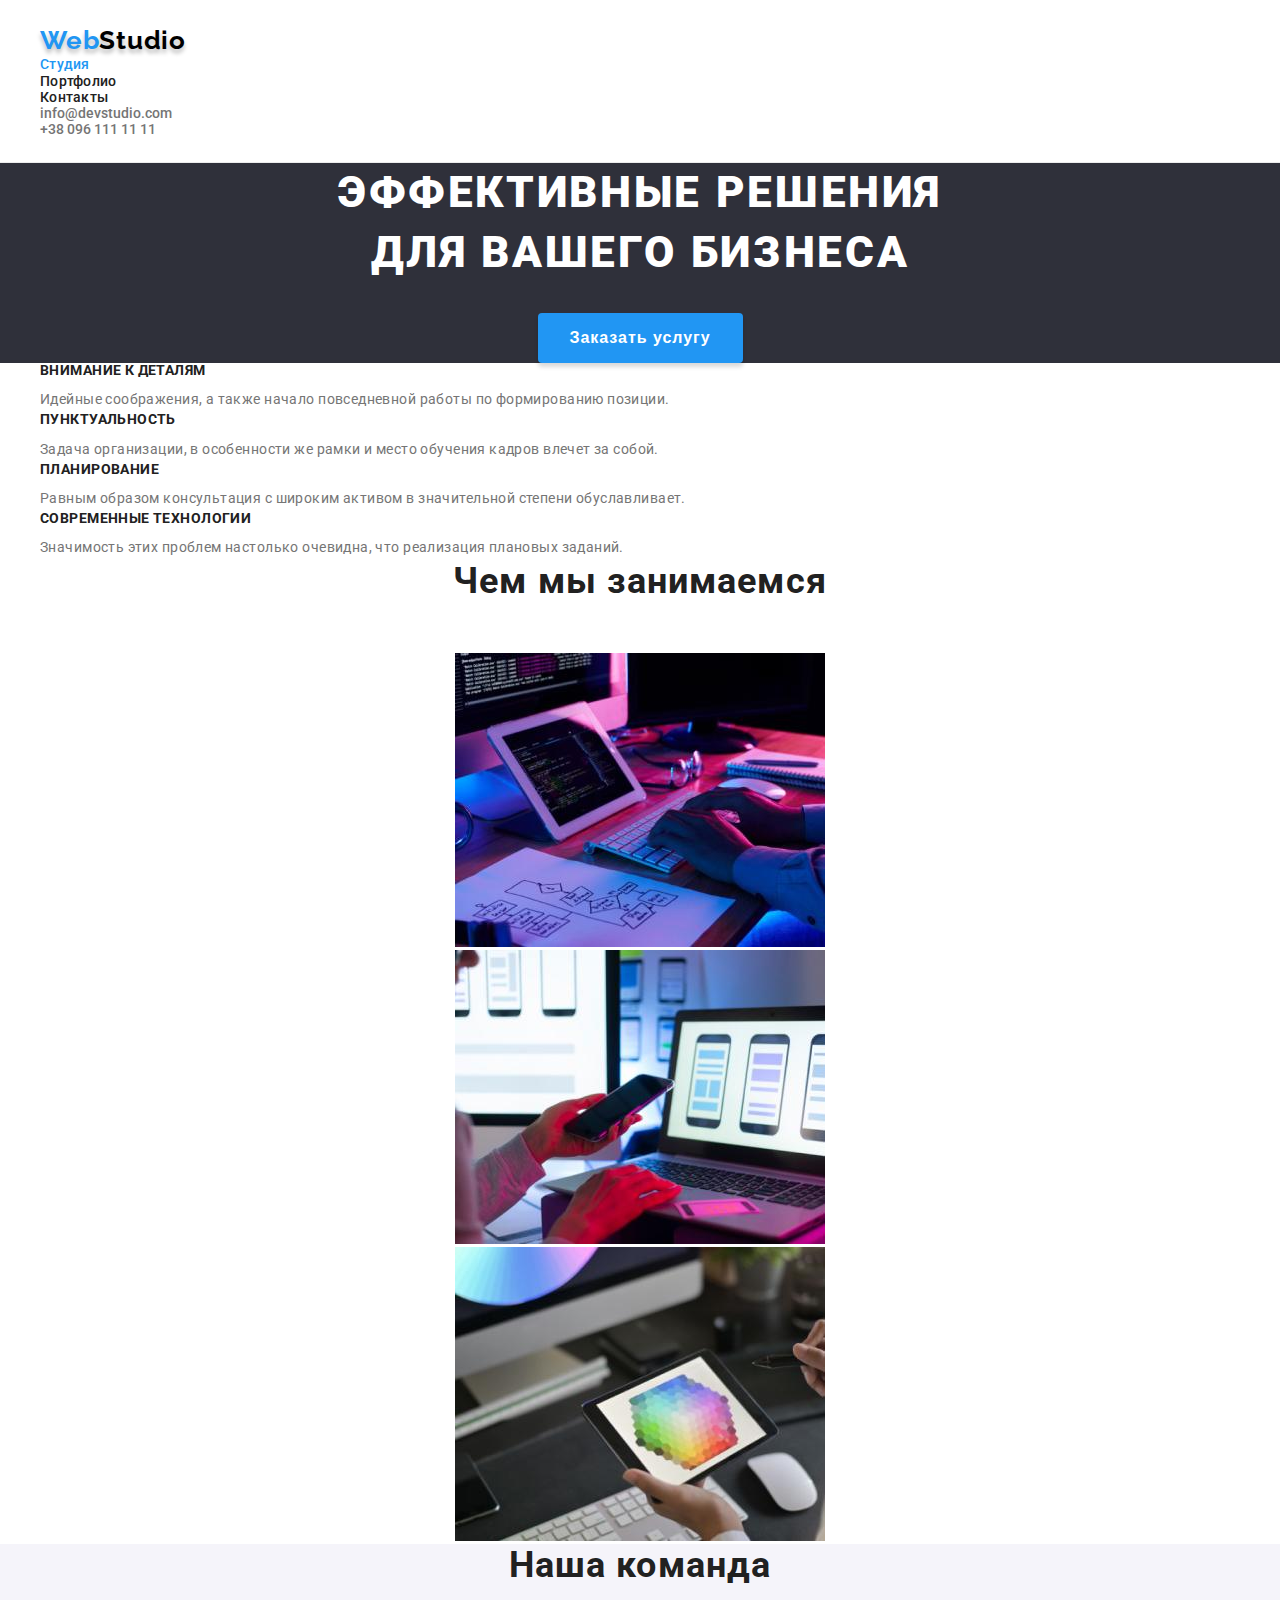
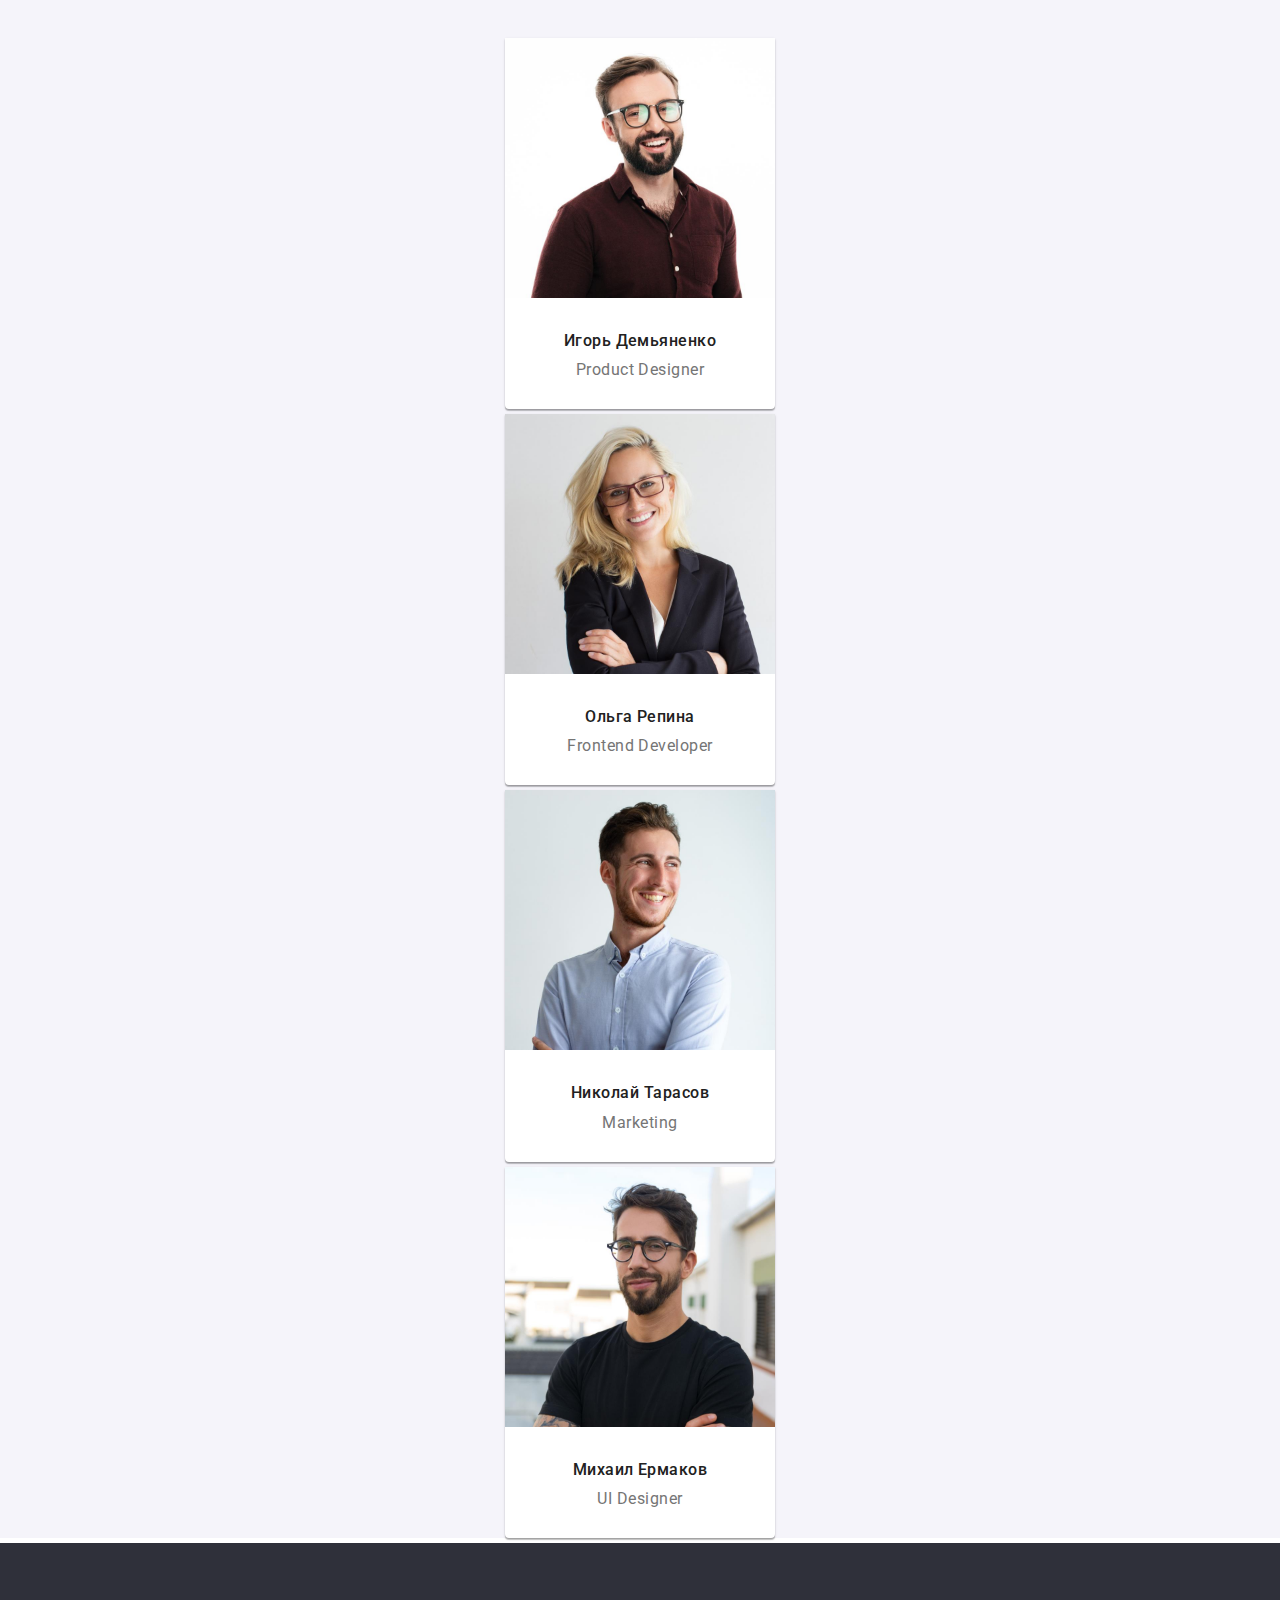
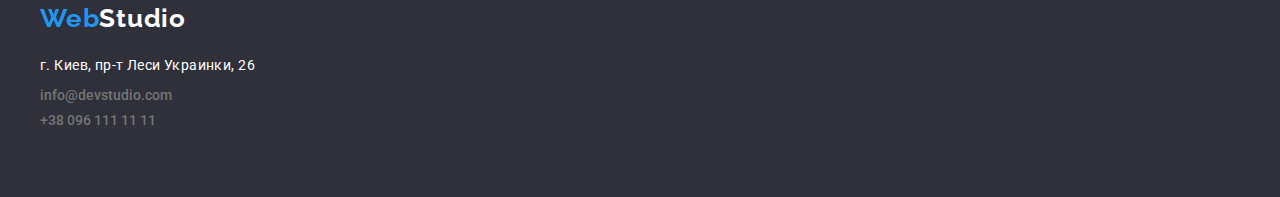
==== index.html @ 9fe81d84 "clone files from hw2" ====
<!DOCTYPE html>
<html lang="ru">

<head>
    <meta charset="UTF-8">
    <meta http-equiv="X-UA-Compatible" content="IE=edge">
    <meta name="viewport" content="width=device-width, initial-scale=1.0">
    <link rel="preconnect" href="https://fonts.googleapis.com">
    <link rel="preconnect" href="https://fonts.gstatic.com" crossorigin>
    <link
        href="https://fonts.googleapis.com/css2?family=Raleway:wght@700&family=Roboto:wght@400;500;700;900&display=swap"
        rel="stylesheet">
    <title>goit-markup-hw-02</title>
    <link rel="stylesheet" href="./css/style.css">
</head>

<body>
    <!-- header -->
    <header class="header">
        <div class="container">
            <nav class="header-nav">
                <a class="header-logo" href="/index.html">Web<span>Studio</span></a>
                <ul class="nav">
                    <li class="nav-list">
                        <a class="nav-link current" href="">Студия</a>
                    </li>
                    <li class="nav-list">
                        <a class="nav-link" href="./portfolio.html">Портфолио</a>
                    </li>
                    <li class="nav-list">
                        <a class="nav-link" href="">Контакты</a>
                    </li>
                </ul>
            </nav>
            <ul class="header-contacts">
                <li class="header-contact">
                    <a class="headerContact-link" href="mailto:info@devstudio.com">info@devstudio.com</a>
                </li>
                <li class="header-contact">
                    <a class="headerContact-link" href="tel:+380961111111">+38 096 111 11 11</a>
                </li>
            </ul>
        </div><!-- container -->
    </header><!-- header -->
    <main>
        <section class="content">
            <div class="container">
                <h1 class="content-title">Эффективные решения для вашего бизнеса</h1>
                <button type="button" class="content-btn"><span>Заказать услугу</span></button>
            </div> <!-- container -->
        </section><!-- content -->
        <!-- skills -->
        <section class="skills">
            <div class="container">
                <h2 class="visually-hidden">Наши преимущества</h2>
                <ul class="skills-items">
                    <li class="skills-item">
                        <h3 class="skills-title">Внимание к деталям</h3>
                        <p class="skills-text">Идейные соображения, а также начало повседневной работы по
                            формированию
                            позиции.</p>
                    </li>
                    <li class="skills-item">
                        <h3 class="skills-title">Пунктуальность</h3>
                        <p class="skills-text">Задача организации, в особенности же рамки и место обучения кадров
                            влечет за собой.</p>
                    </li>
                    <li class="skills-item">
                        <h3 class="skills-title">Планирование</h3>
                        <p class="skills-text">Равным образом консультация с широким активом в значительной степени
                            обуславливает.</p>
                    </li>
                    <li class="skills-item">
                        <h3 class="skills-title">Современные технологии</h3>
                        <p class="skills-text">Значимость этих проблем настолько очевидна, что реализация плановых
                            заданий.</p>
                    </li>
                </ul>
            </div><!-- container -->
        </section><!-- skills -->
        <!-- whatWeDo -->
        <section class="whatWeDo">
            <div class="container">
                <h2 class="whatWeDo-title">Чем мы занимаемся</h2>
                <ul>
                    <li class="whatWeDo-images">
                        <img src="./img/whatWeDo/whatWeDo_1.jpg" alt="" width="370" height="294">
                    </li>
                    <li class="whatWeDo-images">
                        <img src="./img/whatWeDo/whatWeDo_2.jpg" alt="" width="370" height="294">
                    </li>
                    <li class="whatWeDo-images">
                        <img src="./img/whatWeDo/whatWeDo_3.jpg" alt="" width="370" height="294">
                    </li>
                </ul>
            </div>
        </section>
        <!-- team -->
        <section class="team">
            <div class="container">
                <h2 class="team-title">Наша команда</h2>
                <ul class="team-cards">
                    <li class="team-card">
                        <img class="team-photo" src="./img/Team/teammate_1.jpg" alt="teammate-1" width="270"
                            height="260">
                        <h3 class="team-name">Игорь Демьяненко</h3>
                        <p class="team-prof" lang="en">Product Designer</p>
                    </li>
                    <li class="team-card">
                        <img class="team-photo" src="./img/Team/teammate_2.jpg" alt="teammate-2" width="270"
                            height="260">
                        <h3 class="team-name">Ольга Репина</h3>
                        <p class="team-prof" lang="en">Frontend Developer</p>
                    </li>
                    <li class="team-card">
                        <img class="team-photo" src="./img/Team/teammate_3.jpg" alt="teammate-3" width="270"
                            height="260">
                        <h3 class="team-name">Николай Тарасов</h3>
                        <p class="team-prof" lang="en">Marketing</p>
                    </li>
                    <li class="team-card">
                        <img class="team-photo" src="./img/Team/teammate_4.jpg" alt="teammate-4" width="270"
                            height="260">
                        <h3 class="team-name">Михаил Ермаков</h3>
                        <p class="team-prof" lang="en">UI Designer</p>
                    </li>
                </ul>
            </div><!-- container -->
        </section><!-- team -->
    </main>
    <!-- footer -->
    <footer class="footer">
        <div class="container">
            <div class="footer-inner">
                <a class="footer-logo" href="#">Web<span>Studio</span></a>
                <address>
                    <ul class="footer-contacts">
                        <li class="footer-address">
                            <a class="address-link" href="https://goo.gl/maps/zjhcR8GMYz5ZY6fR8" target="_blank">г.
                                Киев, пр-т Леси Украинки, 26</a>
                        </li>
                        <li class="footer-contact">
                            <a class="footerContact-link" href="mailto:info@devstudio.com">info@devstudio.com</a>
                        </li>
                        <li class="footer-contact">
                            <a class="footerContact-link" href="tel:+380961111111">+38 096 111 11 11</a>
                        </li>
                    </ul>
                </address>
            </div>
        </div><!-- container -->
    </footer> <!-- footer -->
</body>

</html>
---- css/style.css ----
:root{
    /* text-color */
    --primary-text-color: #212121;
    --second-text-color: #757575;
    --third-text-color: #FFFFFF;
    --accent-color: #2196F3;

    /* logo-color */
    --logo-primary-color: #2196F3;
    --logo-header-color: #000000;
    --logo-footer-color: #FFFFFF;

    /* font-weight */
    --primary-fontWeight: 700;
    --second-fontWeight: 500;

    /* text-size */
    --title-text-size: 36px;
}

body {
    background-color: #ffffff;
    color: var(--primary-text-color);
    font-size: 14px;
    font-family: 'Roboto', sans-serif;
    margin: 0;
    padding: 0;
}

h1,
h2,
h3,
h4,
h5,
h6,
p,
ul {
    margin: 0;
    padding: 0;  
}

li,
a,
button,
address {
    list-style: none;
    font-style: normal;
    text-decoration: none;
}

.container {
    width: 100%;
    max-width: 1200px;
    padding-left: 15px;
    padding-right: 15px;
    margin: 0 auto;
}

.visually-hidden {
    position: absolute;
    white-space: nowrap;
    width: 1px;
    height: 1px;
    overflow: hidden;
    border: 0;
    padding: 0;
    clip: rect(0 0 0 0);
    clip-path: inset(50%);
    margin: -1px;
}

/* header ======================================= */
.header {
    padding: 25px 0;
    border-bottom: 1px solid #ECECEC;
}
.header-nav {
}
.header-logo {
    font-family: Raleway;
    font-weight: var(--primary-fontWeight);
    font-size: 26px;
    line-height: 1.2;
    letter-spacing: 0.03em;

    color: var(--logo-primary-color);

    text-shadow: 0px 4px 4px rgba(0, 0, 0, 0.25);
}
.header-logo span{
    color: var(--logo-header-color)
}
.nav {
}
.nav .nav-link.current{
    color: var(--accent-color);
}

.nav-list {
}
.nav-link {
    color: var(--primary-text-color);
    font-weight: var(--second-fontWeight);
    font-size: 14px;
    line-height: 1.1;
    letter-spacing: 0.02em;

    transition: color 250ms cubic-bezier(0.4, 0, 0.2, 1);
}
.nav-link:focus,
.nav-link:hover{
    color: var(--accent-color);
}
.header-contact {
    
}
.headerContact-link {
    font-weight: var(--second-fontWeight);
    color: var(--second-text-color);
    transition: color 250ms cubic-bezier(0.4, 0, 0.2, 1);
}
.headerContact-link:focus,
.headerContact-link:hover{
    color: var(--accent-color);
}

/* content ======================================= */
.content {
    background-color: #2F303A;
    text-align: center;
}
.content-title {
    margin: 0 auto;
    width: 696px;

    font-weight: 900;
    font-size: 44px;
    line-height: 1.36;

    color: var(--third-text-color);

    text-align: center;
    letter-spacing: 0.06em;
    text-transform: uppercase;
}
.content-btn {
    padding: 10px 32px;
    margin-top: 30px;

    font-weight: var(--primary-fontWeight);
    font-size: 16px;
    line-height: 1.87;
    letter-spacing: 0.06em;

    color: var(--third-text-color);
    background-color: #2196F3;
    border: none;

    box-shadow: 0px 4px 4px rgba(0, 0, 0, 0.15);
    border-radius: 4px;
    cursor: pointer;
    transition: background-color 250ms cubic-bezier(0.4, 0, 0.2, 1);
}

.content-btn:focus,
.content-btn:hover{
    background-color: #188CE8;
}

/* skills ======================================= */
.skills {
}
.skills-items {
    
}
.skills-item {
}
.skills-title {
    margin-bottom: 10px;

    font-weight: var(--primary-fontWeight);
    font-size: 14px;
    line-height: 1.1;
    letter-spacing: 0.03em;
    text-transform: uppercase;
    color: var(--primary-text-color);
}
.skills-text {
    font-size: 14px;
    line-height: 1.71;
    letter-spacing: 0.03em;

    color: var(--second-text-color);    
}

/* whatWeDo ======================================= */
.whatWeDo {
    text-align: center;
}

.whatWeDo-title {
    margin-bottom: 50px;
    
    font-weight: var(--primary-fontWeight);
    font-size: var(--title-text-size);
    line-height: 1.2;
    text-align: center;
    letter-spacing: 0.03em;

    color: var(--primary-text-color);
}
.whatWeDo-images {
}

/* team ======================================= */
.team {
    background-color: #F5F4FA;
    text-align: center;
}
.team-title {
    margin-bottom: 50px;

    font-weight: var(--primary-fontWeight);
    font-size: var(--title-text-size);
    line-height: 1.2;
    letter-spacing: 0.03em;

    color: var(--primary-text-color);
}
.team-cards {

}
.team-card {
    width: 270px;
    margin: 0 auto;
    margin-bottom: 5px;

    box-shadow: 0px 1px 3px rgba(0, 0, 0, 0.12), 0px 1px 1px rgba(0, 0, 0, 0.14), 0px 2px 1px rgba(0, 0, 0, 0.2);
    border-radius: 0px 0px 4px 4px;

    background-color: #FFFFFF;
}
.team-photo {
}
.team-name {
    margin-bottom: 10px;
    padding-top: 30px;

    font-weight: var(--second-fontWeight);
    font-size: 16px;
    line-height: 1.2;

    letter-spacing: 0.03em;
}
.team-prof {
    padding-bottom: 30px;
    font-size: 16px;
    line-height: 1.2;

    letter-spacing: 0.03em;

    color: var(--second-text-color);
}

/* footer ======================================= */
.footer {
    padding: 60px 0;
    background-color: #2F303A;
}
.footer-inner {
}
.footer-logo {
    font-family: Raleway;
    font-weight: var(--primary-fontWeight);
    font-size: 26px;
    line-height: 1.2;

    letter-spacing: 0.03em;

    color: var(--logo-primary-color);
}
.footer-logo span{
    color: var(--logo-footer-color);
}
.footer-contacts {
    margin-top: 20px;
}

.footerContact-link {
    font-weight: var(--second-fontWeight);
    color: var(--second-text-color);
    transition: color 250ms cubic-bezier(0.4, 0, 0.2, 1);
}
.footerContact-link:focus,
.footerContact-link:hover{
    color: var(--third-text-color);
}

.footer-address {
}
.address-link{
    font-size: 14px;
    line-height: 1.71;
    letter-spacing: 0.03em;

    color: #FFFFFF;
}
.footer-contact {
    margin: 9px 0;
}
.contact-link {
}

/* portfolio ======================================= */
.portfolio {
}

.filter {
    margin-bottom: 50px;
}
.filter-button {
    margin-bottom: 5px;
    padding: 6px 22px;

    font-weight: var(--primary-fontWeight);
    font-size: 16px;
    line-height: 1.6;
    text-align: center;
    letter-spacing: 0.03em;

    color: var(--primary-text-color);
    background-color: #F5F4FA;

    cursor: pointer;

    border: 0;
    border-radius: 4px;
}

.filter-button:focus,
.filter-button:hover{
    color: var(--third-text-color);
    background-color: var(--accent-color);
    box-shadow: 0px 3px 1px rgba(0, 0, 0, 0.1),
    0px 1px 2px rgba(0, 0, 0, 0.08),
    0px 2px 2px rgba(0, 0, 0, 0.12);
}

.portfolio {
}
.portfolio-item {
    margin-bottom: 5px;
    width: 370px;
    background-color: #FFFFFF;
    border: 1px solid #EEEEEE;
}
.portfolio-title {
    padding: 20px 0 4px 24px;

    font-weight: var(--primary-fontWeight);
    font-size: 18px;
    line-height: 2;
    letter-spacing: 0.06em;

    color: var(--primary-text-color);
}
.portfolio-text {
    padding: 0 0 20px 24px;

    font-size: 16px;
    line-height: 1.87;
    letter-spacing: 0.03em;

    color: var(--second-text-color);
}
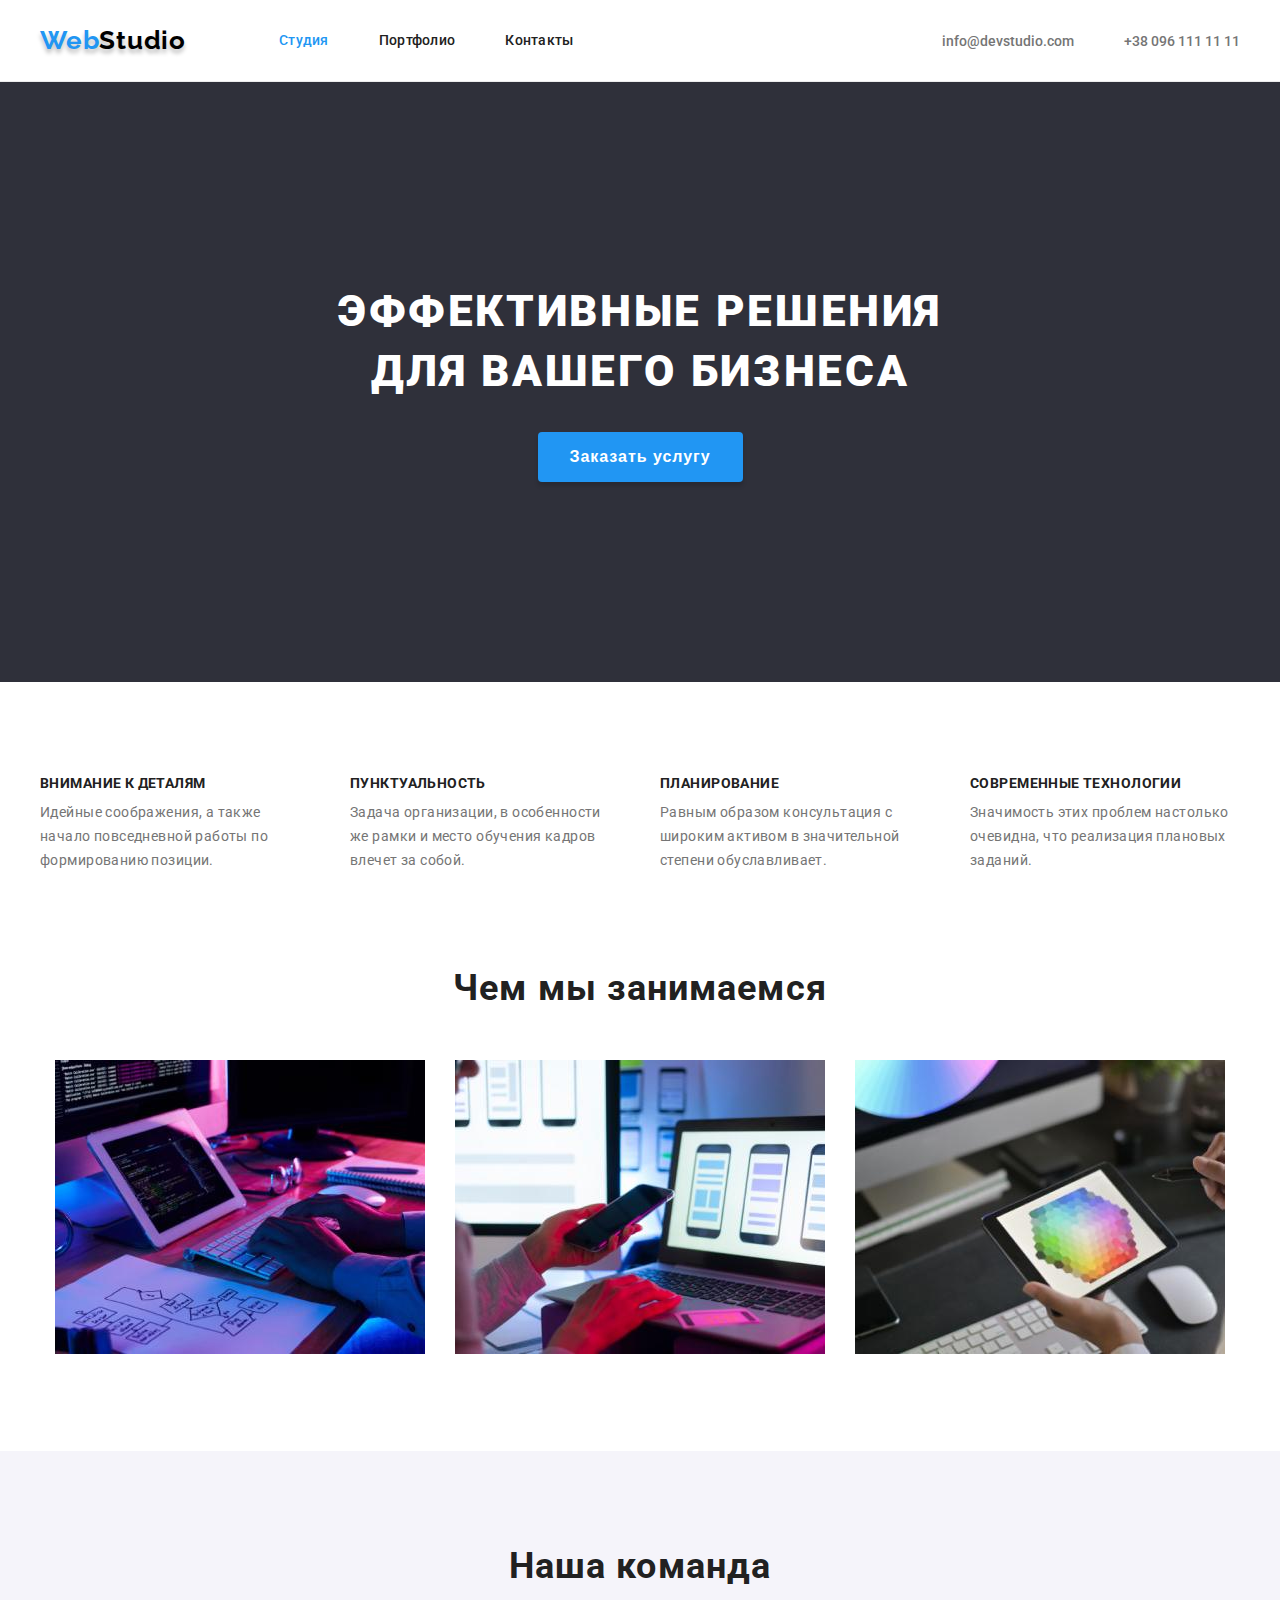
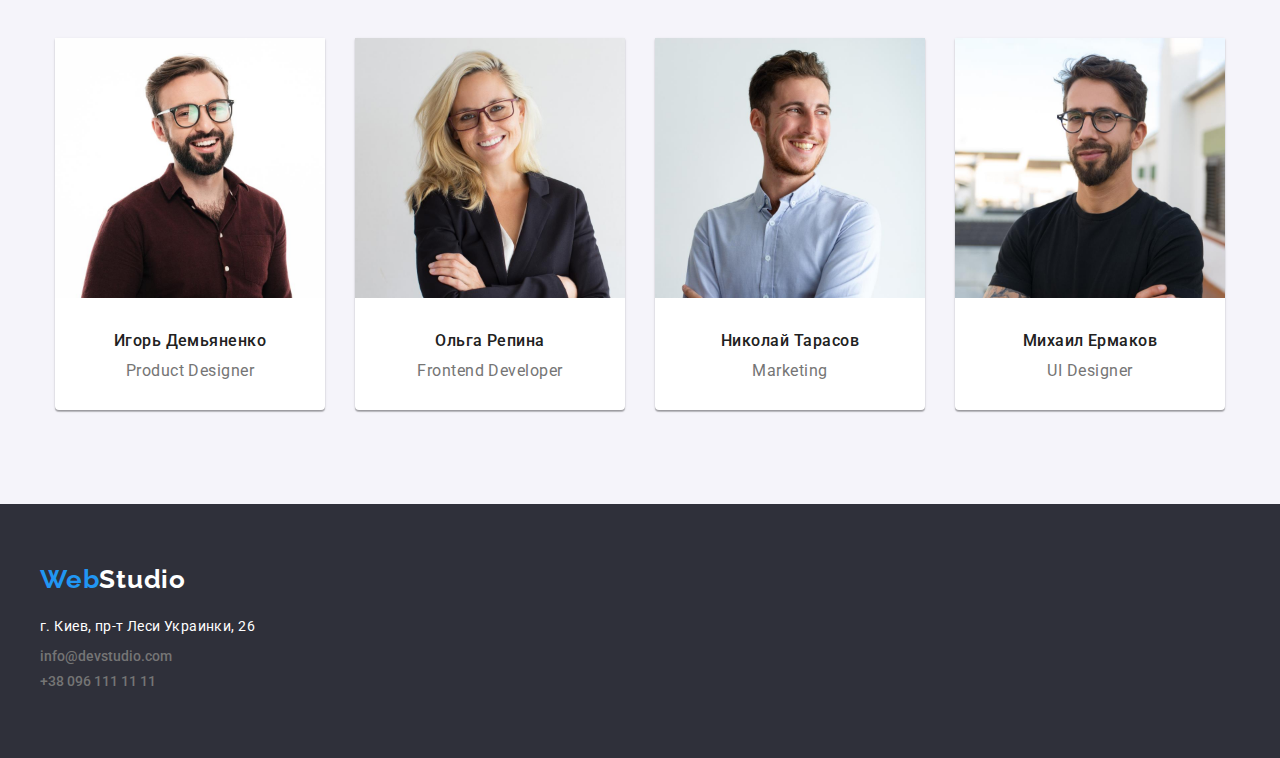
==== commit 8d59ac71: "Добавлено позиционирование index.html и portfolio.html" ====
--- a/index.html
+++ b/index.html
@@ -10,7 +10,7 @@
     <link
         href="https://fonts.googleapis.com/css2?family=Raleway:wght@700&family=Roboto:wght@400;500;700;900&display=swap"
         rel="stylesheet">
-    <title>goit-markup-hw-02</title>
+    <title>goit-markup-hw-03</title>
     <link rel="stylesheet" href="./css/style.css">
 </head>
 
@@ -18,28 +18,30 @@
     <!-- header -->
     <header class="header">
         <div class="container">
-            <nav class="header-nav">
-                <a class="header-logo" href="/index.html">Web<span>Studio</span></a>
-                <ul class="nav">
-                    <li class="nav-list">
-                        <a class="nav-link current" href="">Студия</a>
+            <div class="header-item">
+                <nav class="header-nav">
+                    <a class="header-logo" href="/index.html">Web<span>Studio</span></a>
+                    <ul class="nav">
+                        <li class="nav-list">
+                            <a class="nav-link current" href="">Студия</a>
+                        </li>
+                        <li class="nav-list">
+                            <a class="nav-link" href="./portfolio.html">Портфолио</a>
+                        </li>
+                        <li class="nav-list">
+                            <a class="nav-link" href="">Контакты</a>
+                        </li>
+                    </ul>
+                </nav>
+                <ul class="header-contacts">
+                    <li class="header-contact">
+                        <a class="headerContact-link" href="mailto:info@devstudio.com">info@devstudio.com</a>
                     </li>
-                    <li class="nav-list">
-                        <a class="nav-link" href="./portfolio.html">Портфолио</a>
-                    </li>
-                    <li class="nav-list">
-                        <a class="nav-link" href="">Контакты</a>
+                    <li class="header-contact">
+                        <a class="headerContact-link" href="tel:+380961111111">+38 096 111 11 11</a>
                     </li>
                 </ul>
-            </nav>
-            <ul class="header-contacts">
-                <li class="header-contact">
-                    <a class="headerContact-link" href="mailto:info@devstudio.com">info@devstudio.com</a>
-                </li>
-                <li class="header-contact">
-                    <a class="headerContact-link" href="tel:+380961111111">+38 096 111 11 11</a>
-                </li>
-            </ul>
+            </div>
         </div><!-- container -->
     </header><!-- header -->
     <main>
@@ -82,14 +84,14 @@
         <section class="whatWeDo">
             <div class="container">
                 <h2 class="whatWeDo-title">Чем мы занимаемся</h2>
-                <ul>
-                    <li class="whatWeDo-images">
+                <ul class="whatWeDo-items">
+                    <li class="whatWeDo-item">
                         <img src="./img/whatWeDo/whatWeDo_1.jpg" alt="" width="370" height="294">
                     </li>
-                    <li class="whatWeDo-images">
+                    <li class="whatWeDo-item">
                         <img src="./img/whatWeDo/whatWeDo_2.jpg" alt="" width="370" height="294">
                     </li>
-                    <li class="whatWeDo-images">
+                    <li class="whatWeDo-item">
                         <img src="./img/whatWeDo/whatWeDo_3.jpg" alt="" width="370" height="294">
                     </li>
                 </ul>
--- a/css/style.css
+++ b/css/style.css
@@ -74,9 +74,18 @@
     padding: 25px 0;
     border-bottom: 1px solid #ECECEC;
 }
+
+.header-item{
+    display: flex;
+    justify-content: space-between;
+}
+
 .header-nav {
-}
+    display: flex;
+}
+
 .header-logo {
+    margin-right: 93px;
     font-family: Raleway;
     font-weight: var(--primary-fontWeight);
     font-size: 26px;
@@ -87,17 +96,27 @@
 
     text-shadow: 0px 4px 4px rgba(0, 0, 0, 0.25);
 }
+
 .header-logo span{
     color: var(--logo-header-color)
 }
+
 .nav {
-}
+    display: flex;
+    align-items: center;
+}
+
+.nav-list:not(:last-child){
+    margin-right: 50px;
+}
+
 .nav .nav-link.current{
     color: var(--accent-color);
 }
 
 .nav-list {
 }
+
 .nav-link {
     color: var(--primary-text-color);
     font-weight: var(--second-fontWeight);
@@ -107,18 +126,27 @@
 
     transition: color 250ms cubic-bezier(0.4, 0, 0.2, 1);
 }
+
 .nav-link:focus,
 .nav-link:hover{
     color: var(--accent-color);
 }
-.header-contact {
-    
-}
+
+.header-contacts {
+    display: flex;
+    align-items: center;
+}
+
+.header-contact:not(:last-child){
+    margin-right: 50px;
+}
+
 .headerContact-link {
     font-weight: var(--second-fontWeight);
     color: var(--second-text-color);
     transition: color 250ms cubic-bezier(0.4, 0, 0.2, 1);
 }
+
 .headerContact-link:focus,
 .headerContact-link:hover{
     color: var(--accent-color);
@@ -126,9 +154,11 @@
 
 /* content ======================================= */
 .content {
+    padding: 200px 0;
     background-color: #2F303A;
     text-align: center;
 }
+
 .content-title {
     margin: 0 auto;
     width: 696px;
@@ -143,6 +173,7 @@
     letter-spacing: 0.06em;
     text-transform: uppercase;
 }
+
 .content-btn {
     padding: 10px 32px;
     margin-top: 30px;
@@ -169,12 +200,21 @@
 
 /* skills ======================================= */
 .skills {
-}
+    padding-top: 94px;
+}
+
 .skills-items {
-    
-}
+    display: flex;
+    justify-content: space-between;
+}
+
 .skills-item {
 }
+
+.skills-item:not(:last-child){
+    margin-right: 30px;
+}
+
 .skills-title {
     margin-bottom: 10px;
 
@@ -185,7 +225,10 @@
     text-transform: uppercase;
     color: var(--primary-text-color);
 }
+
 .skills-text {
+    width: 270px;
+
     font-size: 14px;
     line-height: 1.71;
     letter-spacing: 0.03em;
@@ -195,6 +238,7 @@
 
 /* whatWeDo ======================================= */
 .whatWeDo {
+    padding: 94px 0;
     text-align: center;
 }
 
@@ -209,14 +253,23 @@
 
     color: var(--primary-text-color);
 }
-.whatWeDo-images {
+
+.whatWeDo-items{
+    display: flex;
+    justify-content: center;
+}
+
+.whatWeDo-item:not(:last-child) {
+    margin-right: 30px;
 }
 
 /* team ======================================= */
 .team {
+    padding: 94px 0;
     background-color: #F5F4FA;
     text-align: center;
 }
+
 .team-title {
     margin-bottom: 50px;
 
@@ -227,21 +280,24 @@
 
     color: var(--primary-text-color);
 }
+
 .team-cards {
-
-}
+    display: flex;
+}
+
 .team-card {
     width: 270px;
     margin: 0 auto;
-    margin-bottom: 5px;
 
     box-shadow: 0px 1px 3px rgba(0, 0, 0, 0.12), 0px 1px 1px rgba(0, 0, 0, 0.14), 0px 2px 1px rgba(0, 0, 0, 0.2);
     border-radius: 0px 0px 4px 4px;
 
     background-color: #FFFFFF;
 }
+
 .team-photo {
 }
+
 .team-name {
     margin-bottom: 10px;
     padding-top: 30px;
@@ -252,6 +308,7 @@
 
     letter-spacing: 0.03em;
 }
+
 .team-prof {
     padding-bottom: 30px;
     font-size: 16px;
@@ -267,8 +324,10 @@
     padding: 60px 0;
     background-color: #2F303A;
 }
+
 .footer-inner {
 }
+
 .footer-logo {
     font-family: Raleway;
     font-weight: var(--primary-fontWeight);
@@ -279,9 +338,11 @@
 
     color: var(--logo-primary-color);
 }
+
 .footer-logo span{
     color: var(--logo-footer-color);
 }
+
 .footer-contacts {
     margin-top: 20px;
 }
@@ -291,6 +352,7 @@
     color: var(--second-text-color);
     transition: color 250ms cubic-bezier(0.4, 0, 0.2, 1);
 }
+
 .footerContact-link:focus,
 .footerContact-link:hover{
     color: var(--third-text-color);
@@ -298,6 +360,7 @@
 
 .footer-address {
 }
+
 .address-link{
     font-size: 14px;
     line-height: 1.71;
@@ -308,18 +371,22 @@
 .footer-contact {
     margin: 9px 0;
 }
+
 .contact-link {
 }
 
 /* portfolio ======================================= */
-.portfolio {
+.section{
+    padding: 94px 0;
 }
 
 .filter {
+    display: flex;
+    justify-content: center;
     margin-bottom: 50px;
 }
+
 .filter-button {
-    margin-bottom: 5px;
     padding: 6px 22px;
 
     font-weight: var(--primary-fontWeight);
@@ -335,6 +402,11 @@
 
     border: 0;
     border-radius: 4px;
+    transition: background 250ms cubic-bezier(0.4, 0, 0.2, 1);
+}
+
+.filter-item:not(:last-child){
+    margin-right: 8px;
 }
 
 .filter-button:focus,
@@ -347,13 +419,26 @@
 }
 
 .portfolio {
-}
+    display: flex;
+    flex-wrap: wrap;
+    justify-content: center;
+}
+
 .portfolio-item {
-    margin-bottom: 5px;
+    margin: 0 30px 30px 0;
     width: 370px;
     background-color: #FFFFFF;
     border: 1px solid #EEEEEE;
 }
+
+.portfolio-item:nth-child(3n + 3) {
+    margin-right: 0;
+}
+
+.portfolio-item:nth-child(n + 7) {
+    margin-bottom: 0;
+}
+
 .portfolio-title {
     padding: 20px 0 4px 24px;
 
@@ -372,11 +457,4 @@
     letter-spacing: 0.03em;
 
     color: var(--second-text-color);
-}
-
-
-
-
-
-
-
+}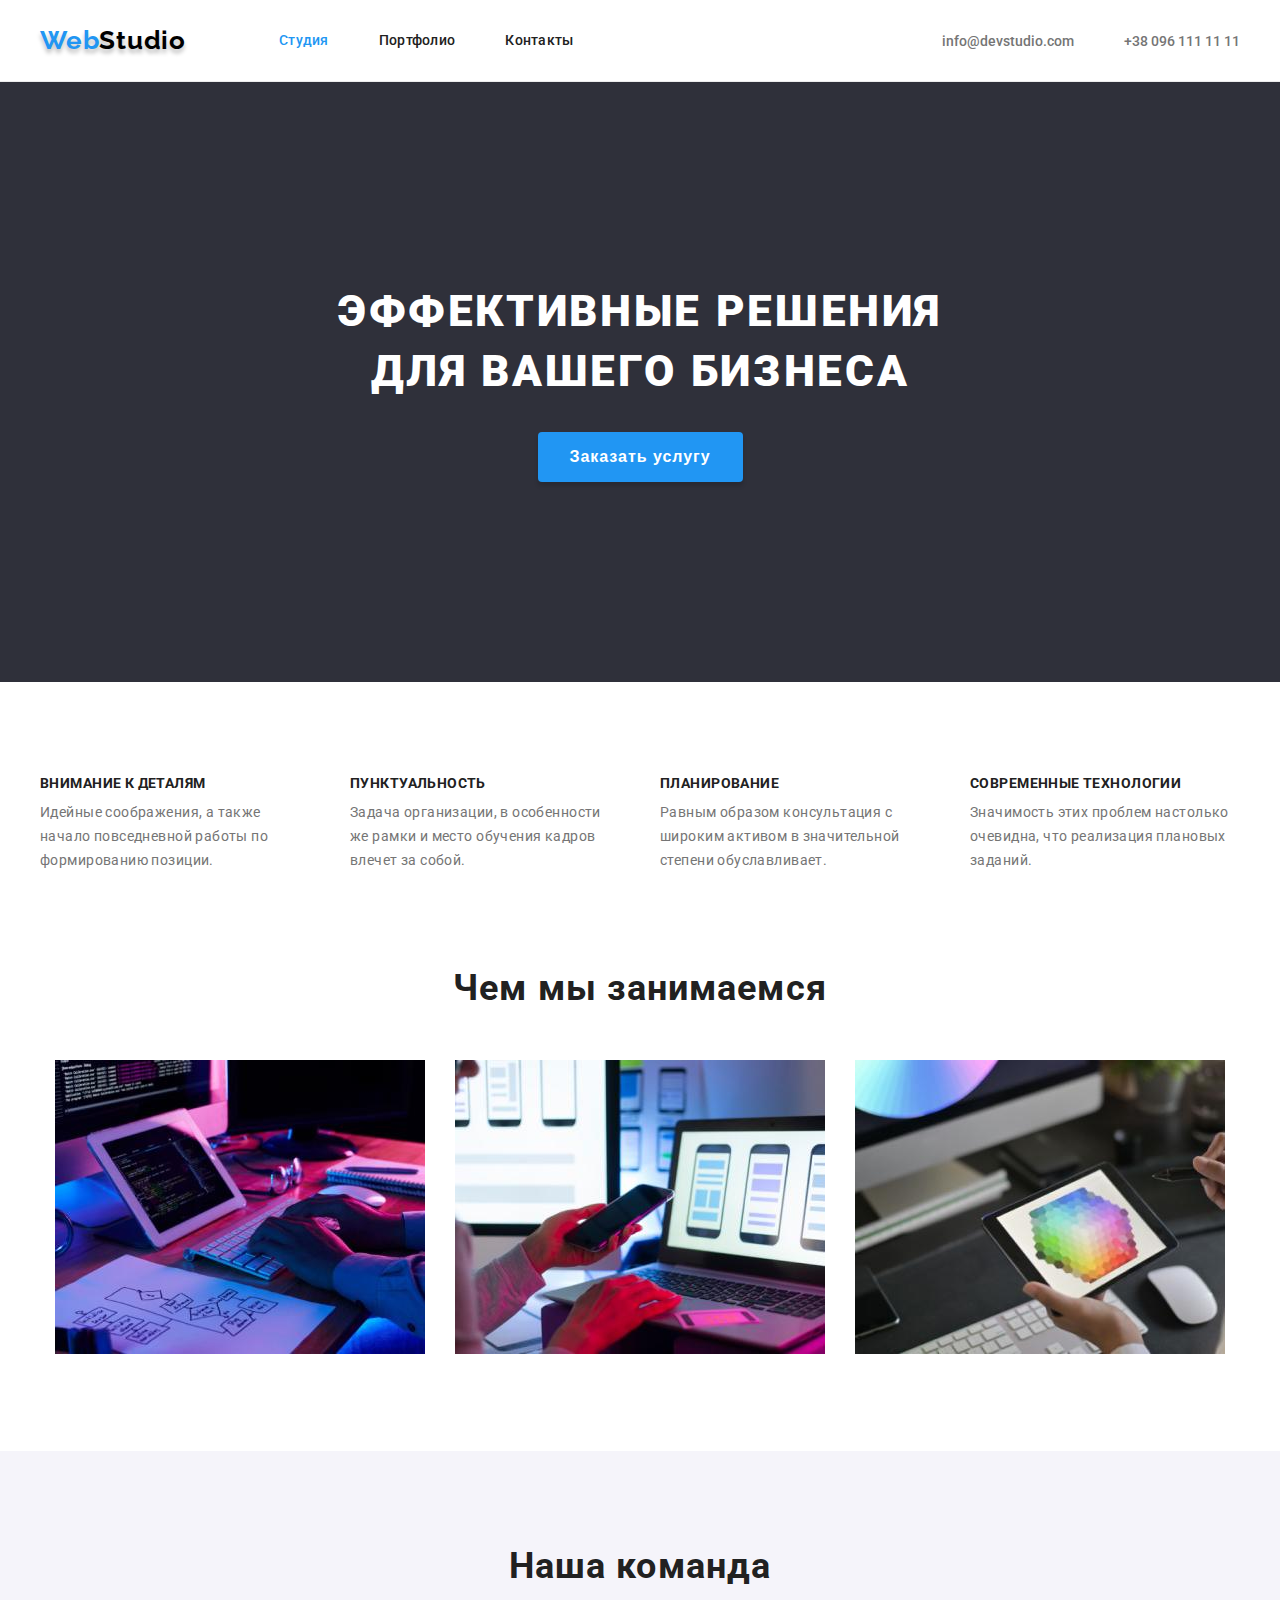
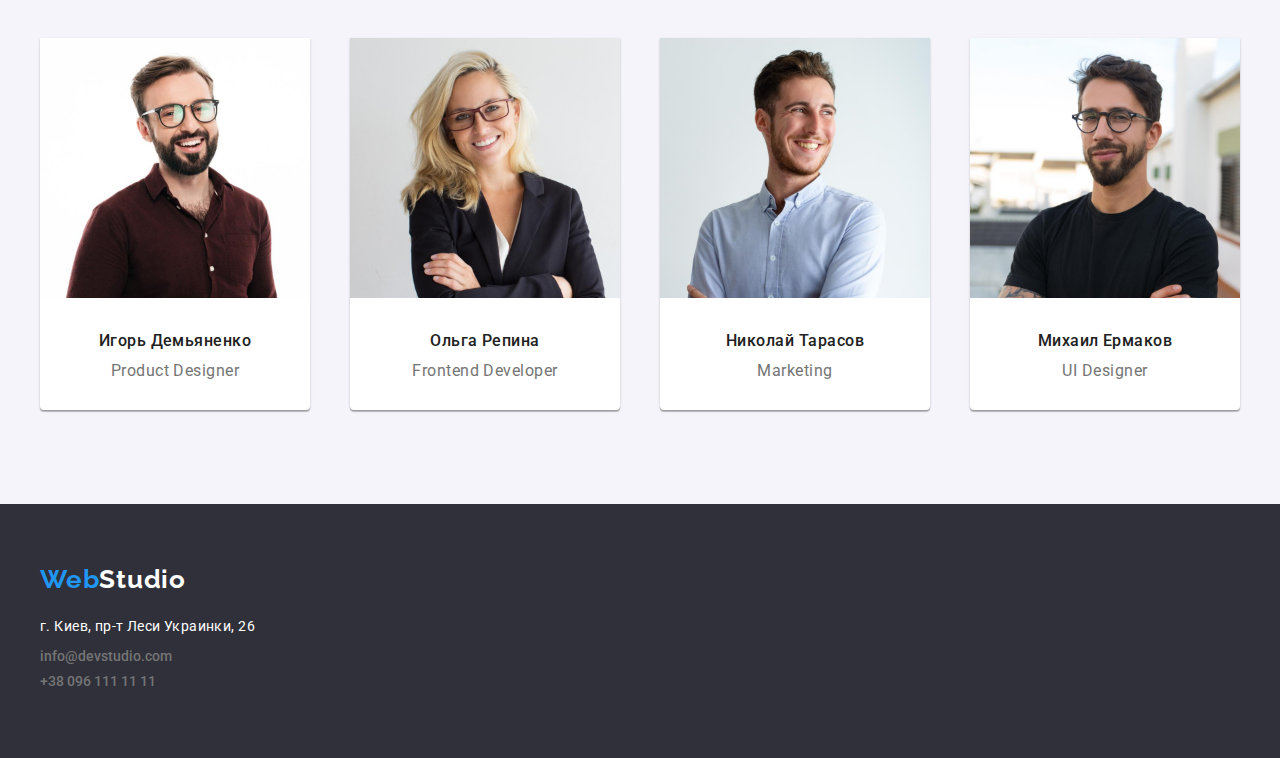
==== commit 7a3ce71f: "исправление ошибок" ====
--- a/index.html
+++ b/index.html
@@ -11,6 +11,9 @@
         href="https://fonts.googleapis.com/css2?family=Raleway:wght@700&family=Roboto:wght@400;500;700;900&display=swap"
         rel="stylesheet">
     <title>goit-markup-hw-03</title>
+    <link rel="stylesheet" href="https://cdnjs.cloudflare.com/ajax/libs/modern-normalize/1.1.0/modern-normalize.min.css"
+        integrity="sha512-wpPYUAdjBVSE4KJnH1VR1HeZfpl1ub8YT/NKx4PuQ5NmX2tKuGu6U/JRp5y+Y8XG2tV+wKQpNHVUX03MfMFn9Q=="
+        crossorigin="anonymous" referrerpolicy="no-referrer" />
     <link rel="stylesheet" href="./css/style.css">
 </head>
 
@@ -52,7 +55,7 @@
             </div> <!-- container -->
         </section><!-- content -->
         <!-- skills -->
-        <section class="skills">
+        <section class="section-skills">
             <div class="container">
                 <h2 class="visually-hidden">Наши преимущества</h2>
                 <ul class="skills-items">
@@ -81,7 +84,7 @@
             </div><!-- container -->
         </section><!-- skills -->
         <!-- whatWeDo -->
-        <section class="whatWeDo">
+        <section class="section">
             <div class="container">
                 <h2 class="whatWeDo-title">Чем мы занимаемся</h2>
                 <ul class="whatWeDo-items">
@@ -98,7 +101,7 @@
             </div>
         </section>
         <!-- team -->
-        <section class="team">
+        <section class="section team-background">
             <div class="container">
                 <h2 class="team-title">Наша команда</h2>
                 <ul class="team-cards">
--- a/css/style.css
+++ b/css/style.css
@@ -46,6 +46,9 @@
     list-style: none;
     font-style: normal;
     text-decoration: none;
+}
+.section{
+    padding: 94px 0;
 }
 
 .container {
@@ -199,7 +202,7 @@
 }
 
 /* skills ======================================= */
-.skills {
+.section-skills{
     padding-top: 94px;
 }
 
@@ -237,10 +240,7 @@
 }
 
 /* whatWeDo ======================================= */
-.whatWeDo {
-    padding: 94px 0;
-    text-align: center;
-}
+
 
 .whatWeDo-title {
     margin-bottom: 50px;
@@ -264,13 +264,12 @@
 }
 
 /* team ======================================= */
-.team {
-    padding: 94px 0;
+.team-background{
     background-color: #F5F4FA;
-    text-align: center;
 }
 
 .team-title {
+    text-align: center;
     margin-bottom: 50px;
 
     font-weight: var(--primary-fontWeight);
@@ -283,11 +282,11 @@
 
 .team-cards {
     display: flex;
+    justify-content: space-between;
 }
 
 .team-card {
     width: 270px;
-    margin: 0 auto;
 
     box-shadow: 0px 1px 3px rgba(0, 0, 0, 0.12), 0px 1px 1px rgba(0, 0, 0, 0.14), 0px 2px 1px rgba(0, 0, 0, 0.2);
     border-radius: 0px 0px 4px 4px;
@@ -299,6 +298,7 @@
 }
 
 .team-name {
+    text-align: center;
     margin-bottom: 10px;
     padding-top: 30px;
 
@@ -310,6 +310,7 @@
 }
 
 .team-prof {
+    text-align: center;
     padding-bottom: 30px;
     font-size: 16px;
     line-height: 1.2;
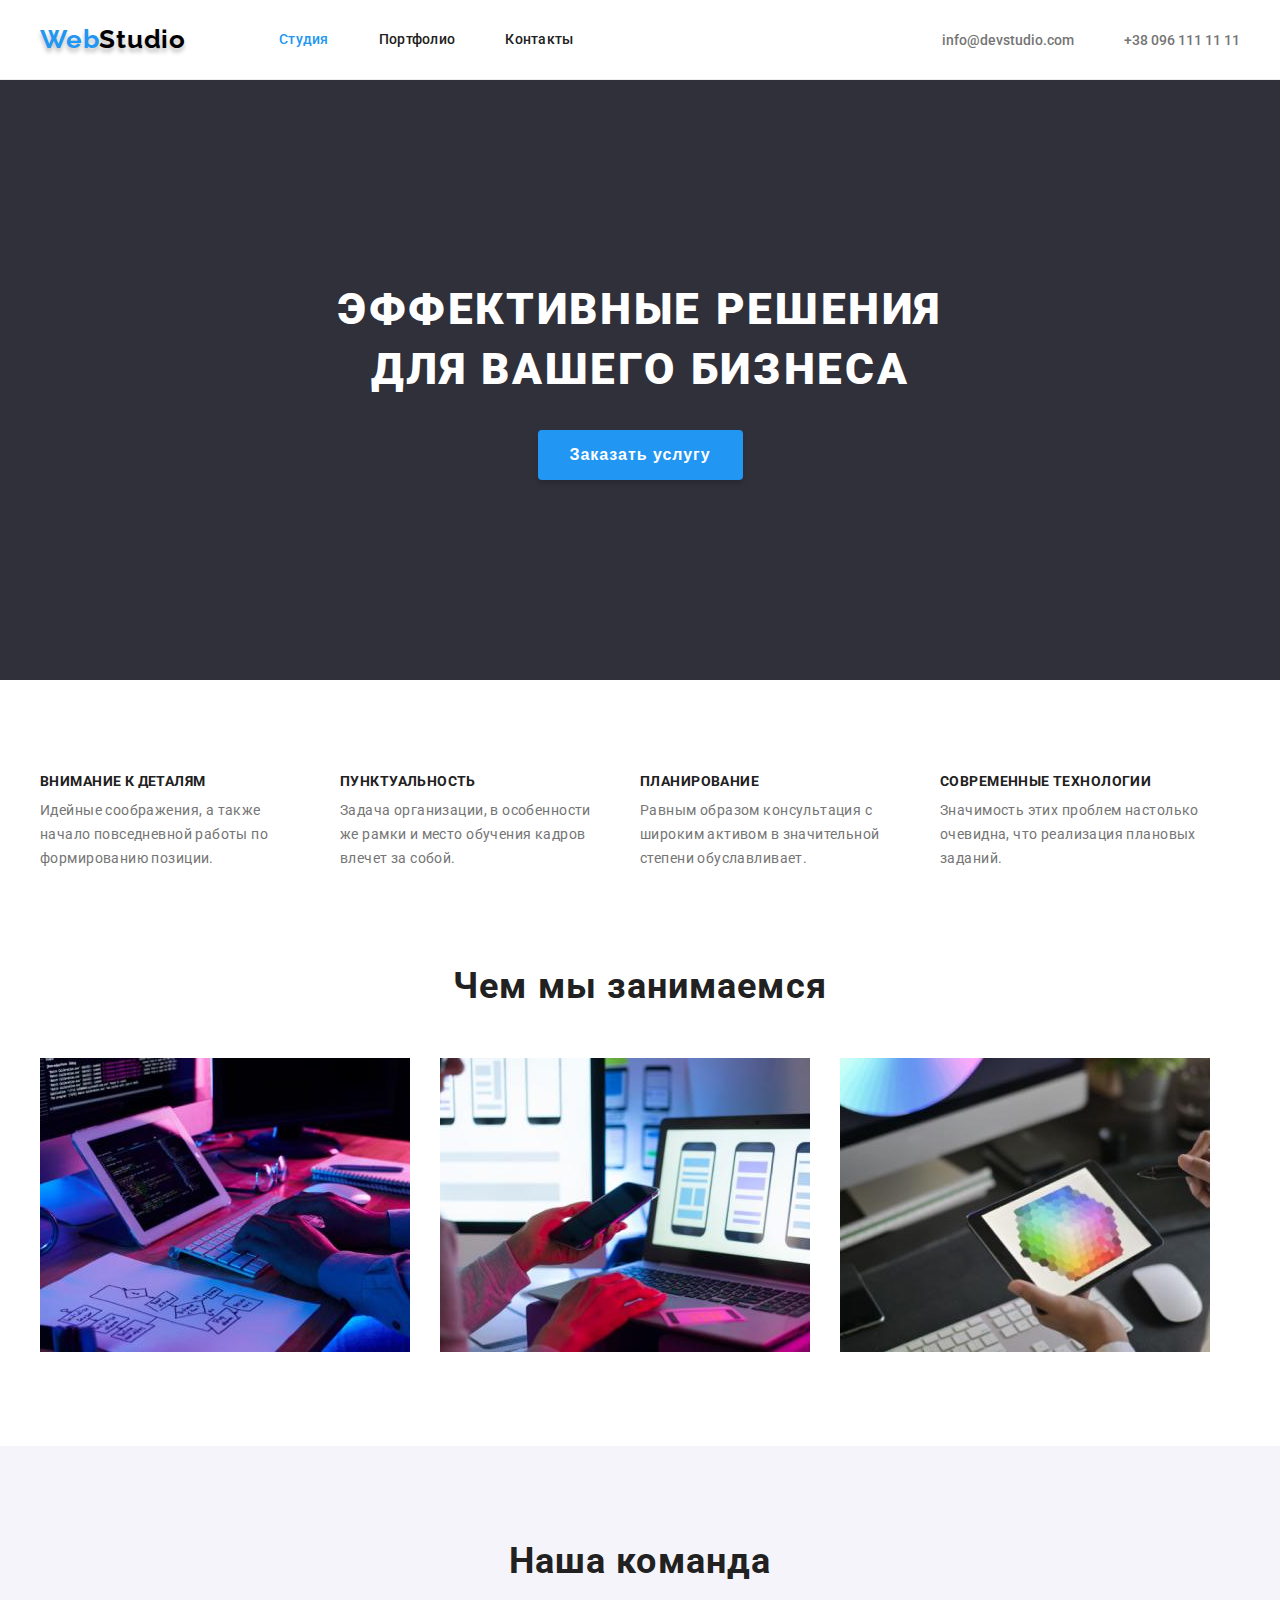
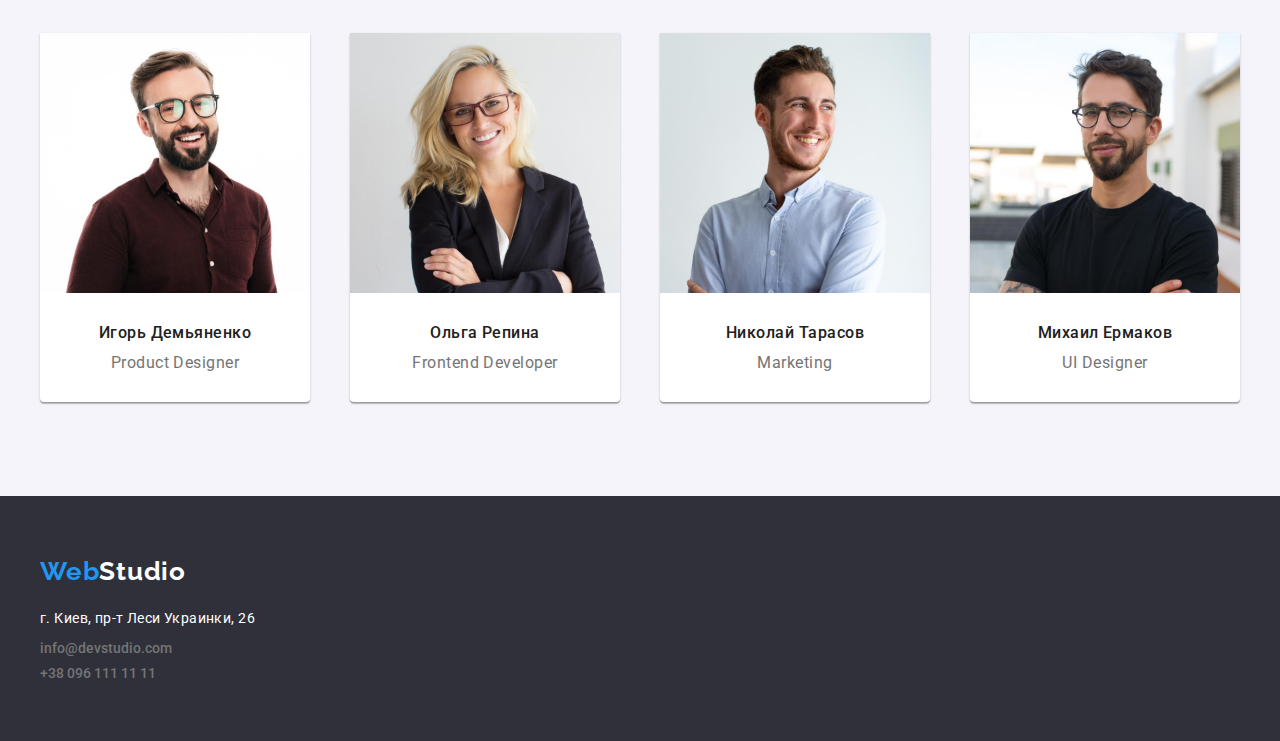
==== commit fb853c2f: "Исправление ошибок" ====
--- a/index.html
+++ b/index.html
@@ -20,31 +20,30 @@
 <body>
     <!-- header -->
     <header class="header">
-        <div class="container">
-            <div class="header-item">
-                <nav class="header-nav">
-                    <a class="header-logo" href="/index.html">Web<span>Studio</span></a>
-                    <ul class="nav">
-                        <li class="nav-list">
-                            <a class="nav-link current" href="">Студия</a>
-                        </li>
-                        <li class="nav-list">
-                            <a class="nav-link" href="./portfolio.html">Портфолио</a>
-                        </li>
-                        <li class="nav-list">
-                            <a class="nav-link" href="">Контакты</a>
-                        </li>
-                    </ul>
-                </nav>
-                <ul class="header-contacts">
-                    <li class="header-contact">
-                        <a class="headerContact-link" href="mailto:info@devstudio.com">info@devstudio.com</a>
+        <div class="container header-container">
+            <nav class="header-nav">
+                <a class="header-logo" href="/index.html">Web<span>Studio</span></a>
+                <ul class="nav">
+                    <li class="nav-list">
+                        <a class="nav-link current" href="">Студия</a>
                     </li>
-                    <li class="header-contact">
-                        <a class="headerContact-link" href="tel:+380961111111">+38 096 111 11 11</a>
+                    <li class="nav-list">
+                        <a class="nav-link" href="./portfolio.html">Портфолио</a>
+                    </li>
+                    <li class="nav-list">
+                        <a class="nav-link" href="">Контакты</a>
                     </li>
                 </ul>
-            </div>
+            </nav>
+            <ul class="header-contacts">
+                <li class="header-contact">
+                    <a class="headerContact-link" href="mailto:info@devstudio.com">info@devstudio.com</a>
+                </li>
+                <li class="header-contact">
+                    <a class="headerContact-link" href="tel:+380961111111">+38 096 111 11 11</a>
+                </li>
+            </ul>
+        </div>
         </div><!-- container -->
     </header><!-- header -->
     <main>
@@ -55,7 +54,7 @@
             </div> <!-- container -->
         </section><!-- content -->
         <!-- skills -->
-        <section class="section-skills">
+        <section class="section section-skills">
             <div class="container">
                 <h2 class="visually-hidden">Наши преимущества</h2>
                 <ul class="skills-items">
@@ -89,13 +88,13 @@
                 <h2 class="whatWeDo-title">Чем мы занимаемся</h2>
                 <ul class="whatWeDo-items">
                     <li class="whatWeDo-item">
-                        <img src="./img/whatWeDo/whatWeDo_1.jpg" alt="" width="370" height="294">
+                        <img class="whatWeDo-image" src="./img/whatWeDo/whatWeDo_1.jpg" alt="" width="370" height="294">
                     </li>
                     <li class="whatWeDo-item">
-                        <img src="./img/whatWeDo/whatWeDo_2.jpg" alt="" width="370" height="294">
+                        <img class="whatWeDo-image" src="./img/whatWeDo/whatWeDo_2.jpg" alt="" width="370" height="294">
                     </li>
                     <li class="whatWeDo-item">
-                        <img src="./img/whatWeDo/whatWeDo_3.jpg" alt="" width="370" height="294">
+                        <img class="whatWeDo-image" src="./img/whatWeDo/whatWeDo_3.jpg" alt="" width="370" height="294">
                     </li>
                 </ul>
             </div>
@@ -108,26 +107,34 @@
                     <li class="team-card">
                         <img class="team-photo" src="./img/Team/teammate_1.jpg" alt="teammate-1" width="270"
                             height="260">
-                        <h3 class="team-name">Игорь Демьяненко</h3>
-                        <p class="team-prof" lang="en">Product Designer</p>
+                        <div class="team-info">
+                            <h3 class="team-name">Игорь Демьяненко</h3>
+                            <p class="team-prof" lang="en">Product Designer</p>
+                        </div>
                     </li>
                     <li class="team-card">
                         <img class="team-photo" src="./img/Team/teammate_2.jpg" alt="teammate-2" width="270"
                             height="260">
-                        <h3 class="team-name">Ольга Репина</h3>
-                        <p class="team-prof" lang="en">Frontend Developer</p>
+                        <div class="team-info">
+                            <h3 class="team-name">Ольга Репина</h3>
+                            <p class="team-prof" lang="en">Frontend Developer</p>
+                        </div>
                     </li>
                     <li class="team-card">
                         <img class="team-photo" src="./img/Team/teammate_3.jpg" alt="teammate-3" width="270"
                             height="260">
-                        <h3 class="team-name">Николай Тарасов</h3>
-                        <p class="team-prof" lang="en">Marketing</p>
+                        <div class="team-info">
+                            <h3 class="team-name">Николай Тарасов</h3>
+                            <p class="team-prof" lang="en">Marketing</p>
+                        </div>
                     </li>
                     <li class="team-card">
                         <img class="team-photo" src="./img/Team/teammate_4.jpg" alt="teammate-4" width="270"
                             height="260">
-                        <h3 class="team-name">Михаил Ермаков</h3>
-                        <p class="team-prof" lang="en">UI Designer</p>
+                        <div class="team-info">
+                            <h3 class="team-name">Михаил Ермаков</h3>
+                            <p class="team-prof" lang="en">UI Designer</p>
+                        </div>
                     </li>
                 </ul>
             </div><!-- container -->
@@ -138,17 +145,17 @@
         <div class="container">
             <div class="footer-inner">
                 <a class="footer-logo" href="#">Web<span>Studio</span></a>
-                <address>
-                    <ul class="footer-contacts">
-                        <li class="footer-address">
+                <address class="footer-address">
+                    <ul class="footer-items">
+                        <li class="footer-item">
                             <a class="address-link" href="https://goo.gl/maps/zjhcR8GMYz5ZY6fR8" target="_blank">г.
                                 Киев, пр-т Леси Украинки, 26</a>
                         </li>
-                        <li class="footer-contact">
-                            <a class="footerContact-link" href="mailto:info@devstudio.com">info@devstudio.com</a>
+                        <li class="footer-item">
+                            <a class="contact-link" href="mailto:info@devstudio.com">info@devstudio.com</a>
                         </li>
-                        <li class="footer-contact">
-                            <a class="footerContact-link" href="tel:+380961111111">+38 096 111 11 11</a>
+                        <li class="footer-item">
+                            <a class="contact-link" href="tel:+380961111111">+38 096 111 11 11</a>
                         </li>
                     </ul>
                 </address>
--- a/css/style.css
+++ b/css/style.css
@@ -47,13 +47,19 @@
     font-style: normal;
     text-decoration: none;
 }
+
+img{
+    display: block;
+    max-width: 100%;
+    height: auto;
+}
+
 .section{
     padding: 94px 0;
 }
 
 .container {
-    width: 100%;
-    max-width: 1200px;
+    width: 1200px;
     padding-left: 15px;
     padding-right: 15px;
     margin: 0 auto;
@@ -74,11 +80,11 @@
 
 /* header ======================================= */
 .header {
-    padding: 25px 0;
+    padding: 24px 0;
     border-bottom: 1px solid #ECECEC;
 }
 
-.header-item{
+.header-container{
     display: flex;
     justify-content: space-between;
 }
@@ -203,12 +209,11 @@
 
 /* skills ======================================= */
 .section-skills{
-    padding-top: 94px;
+    padding-bottom: 0;
 }
 
 .skills-items {
     display: flex;
-    justify-content: space-between;
 }
 
 .skills-item {
@@ -256,7 +261,6 @@
 
 .whatWeDo-items{
     display: flex;
-    justify-content: center;
 }
 
 .whatWeDo-item:not(:last-child) {
@@ -286,8 +290,6 @@
 }
 
 .team-card {
-    width: 270px;
-
     box-shadow: 0px 1px 3px rgba(0, 0, 0, 0.12), 0px 1px 1px rgba(0, 0, 0, 0.14), 0px 2px 1px rgba(0, 0, 0, 0.2);
     border-radius: 0px 0px 4px 4px;
 
@@ -296,11 +298,12 @@
 
 .team-photo {
 }
-
+.team-info{
+    padding: 30px 0;
+}
 .team-name {
     text-align: center;
     margin-bottom: 10px;
-    padding-top: 30px;
 
     font-weight: var(--second-fontWeight);
     font-size: 16px;
@@ -311,7 +314,7 @@
 
 .team-prof {
     text-align: center;
-    padding-bottom: 30px;
+
     font-size: 16px;
     line-height: 1.2;
 
@@ -330,6 +333,9 @@
 }
 
 .footer-logo {
+    display: inline-block;
+    margin-bottom: 20px;
+
     font-family: Raleway;
     font-weight: var(--primary-fontWeight);
     font-size: 26px;
@@ -344,18 +350,19 @@
     color: var(--logo-footer-color);
 }
 
-.footer-contacts {
-    margin-top: 20px;
-}
-
-.footerContact-link {
+.footer-item:not(:last-child){
+    margin-bottom: 9px;
+}
+
+
+.contact-link {
     font-weight: var(--second-fontWeight);
     color: var(--second-text-color);
     transition: color 250ms cubic-bezier(0.4, 0, 0.2, 1);
 }
 
-.footerContact-link:focus,
-.footerContact-link:hover{
+.contact-link:focus,
+.contact-link:hover{
     color: var(--third-text-color);
 }
 
@@ -369,17 +376,9 @@
 
     color: #FFFFFF;
 }
-.footer-contact {
-    margin: 9px 0;
-}
-
-.contact-link {
-}
+
 
 /* portfolio ======================================= */
-.section{
-    padding: 94px 0;
-}
 
 .filter {
     display: flex;
@@ -422,7 +421,6 @@
 .portfolio {
     display: flex;
     flex-wrap: wrap;
-    justify-content: center;
 }
 
 .portfolio-item {
@@ -439,10 +437,12 @@
 .portfolio-item:nth-child(n + 7) {
     margin-bottom: 0;
 }
+.portfolio-info{
+    padding: 20px 24px;
+}
 
 .portfolio-title {
-    padding: 20px 0 4px 24px;
-
+    margin-bottom: 4px;
     font-weight: var(--primary-fontWeight);
     font-size: 18px;
     line-height: 2;
@@ -451,8 +451,6 @@
     color: var(--primary-text-color);
 }
 .portfolio-text {
-    padding: 0 0 20px 24px;
-
     font-size: 16px;
     line-height: 1.87;
     letter-spacing: 0.03em;
